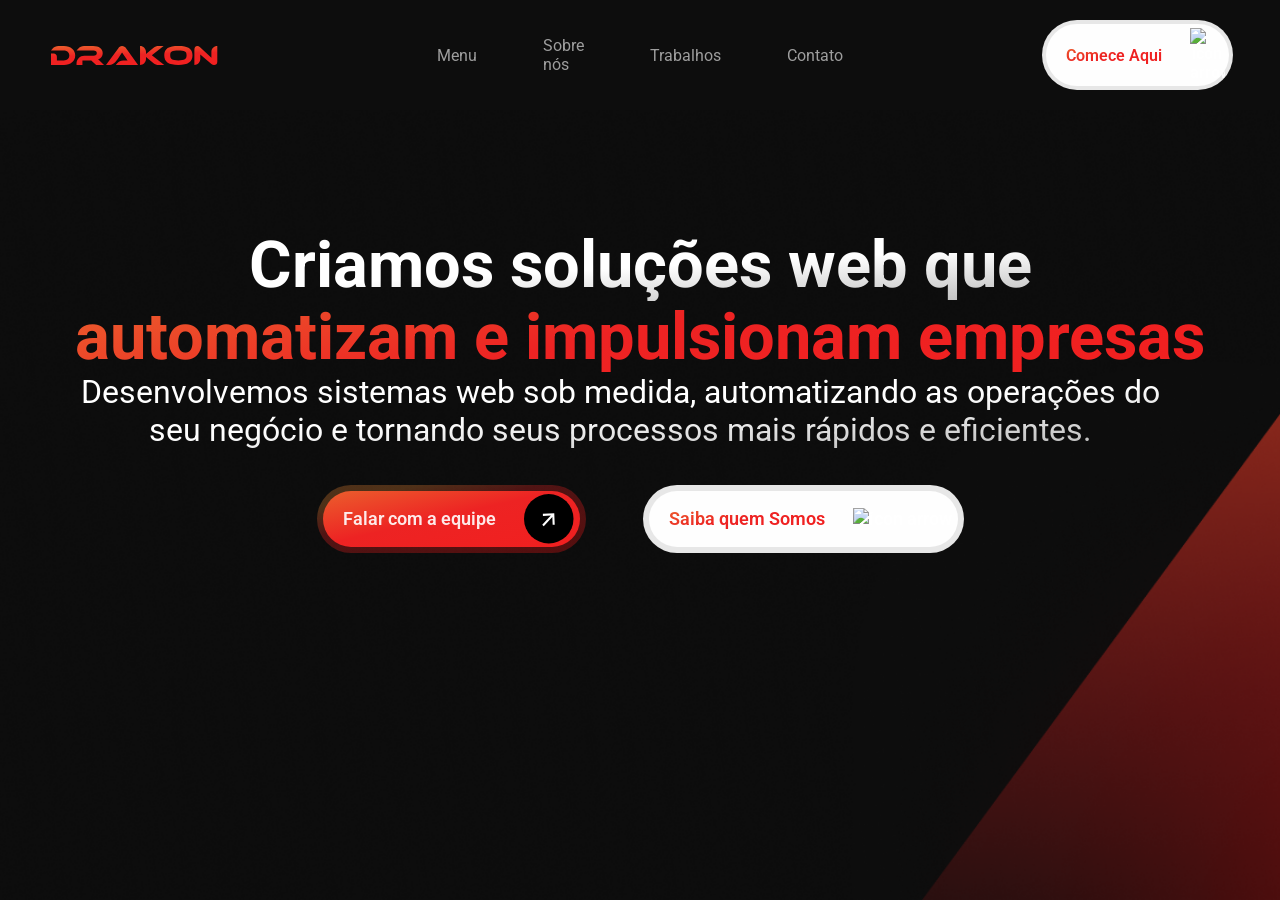
==== index.html @ f95ead0e "index main" ====
<!DOCTYPE html>
<html lang="pt-br">

<head>
    <meta charset="UTF-8">
    <meta name="viewport" content="width=device-width, initial-scale=1.0">
    <link rel="preconnect" href="https://fonts.googleapis.com">
    <link rel="preconnect" href="https://fonts.gstatic.com" crossorigin>
    <link
        href="https://fonts.googleapis.com/css2?family=Inter:ital,opsz,wght@0,14..32,100..900;1,14..32,100..900&family=Montserrat:ital,wght@0,100..900;1,100..900&family=Roboto:ital,wght@0,100..900;1,100..900&display=swap"
        rel="stylesheet">

    <link rel="stylesheet" href="../style.css">
    <title>Document</title>
</head>

<body>
    <header class="header">
        <div class="logo-header">
            <img src="../src/assets/Drakon.svg" alt="" class="logo-drakon">
        </div>
        <nav class="navBar">
            <a class="link" href="#"><span>Menu</span></a>
            <a class="link" href="#"><span>Sobre nós</span></a>
            <a class="link" href="#"><span>Trabalhos</span></a>
            <a class="link" href="#"><span>Contato</span></a>
        </nav>

        <div class="cta-header">
            <button class="btn btn-header ">
                <span class="text-gradient">Comece Aqui</span>
                <img class="arrow" src="../src/assets/icons/Arrow-red.svg" alt="icon arrow">
            </button>
        </div>

    </header>

    <section class="hero-section">

        <div class="hero-content">
            <div class="text-content">
                <h1 class="titulo-hero"><span class="white-gradient">Criamos soluções web que</span> <span
                        class="text-gradient">automatizam e
                        impulsionam empresas</span></h1>
                <p class="subtitulo-hero">Desenvolvemos sistemas web sob medida,
                    automatizando as operações do seu negócio e
                    tornando seus processos mais rápidos e
                    eficientes.</p>
            </div>
            <div class="buttons-content">
                <button class="btn btn-primary">
                    Falar com a equipe
                    <img src="../src/assets/icons/Arrow.svg" alt="icon arrow">
                </button>
                <button class="btn btn-secondary">
                    <span class="text-gradient">Saiba quem Somos</span>
                    <img src="../src/assets/icons/Arrow-red.svg" alt="icon arrow">
                </button>
            </div>

        </div>
    </section>


</body>

</html>
---- style.css ----
@import url('src/components/header.css');
@import url('src/components/hero.css');
@import url('src/components/main.css');
@import url('src/components/button.css');


* {
    margin: 0;
    padding: 0;
    box-sizing: border-box;

    font-family: "Roboto", "Inter", "Montserrat", sans-serif;

}

:root {

    --neutral-950: #0D0D0D;
    --text-black: rgba(0, 0, 0, 0.90);
    --text-white: rgba(255, 255, 255, 0.90);

    --text-gradient-white: linear-gradient(177deg, #FFF 51.58%, rgba(208, 208, 208, 0.91) 92.37%, rgba(153, 153, 153, 0.90) 159.58%);

    --gradient: linear-gradient(347deg, #FF1414 -156.49%, #ED2323 53.42%, #EA8533 129.89%);

}

html {
    scroll-behavior: smooth;
    scroll-padding-top: 80px;
}

body {
    background-color: var(--neutral-950);

    overflow-x: hidden;

}

a {
    text-decoration: none;
}

button {
    border: none;
    cursor: pointer;
}



/* .bg-hero {
    position: absolute;
    top: 0;
    left: 0;
    right: 0;
    bottom: 0;

    width: 100%;
    height: 100%;
    object-fit: cover;
} */



/* .bg-hero {
    position: absolute;
    z-index: -5;
    top: calc(32px + 84px);
    right: calc( 1829.897px - 914px);

    width: 1829.897px;
    height: 1083px;

} */
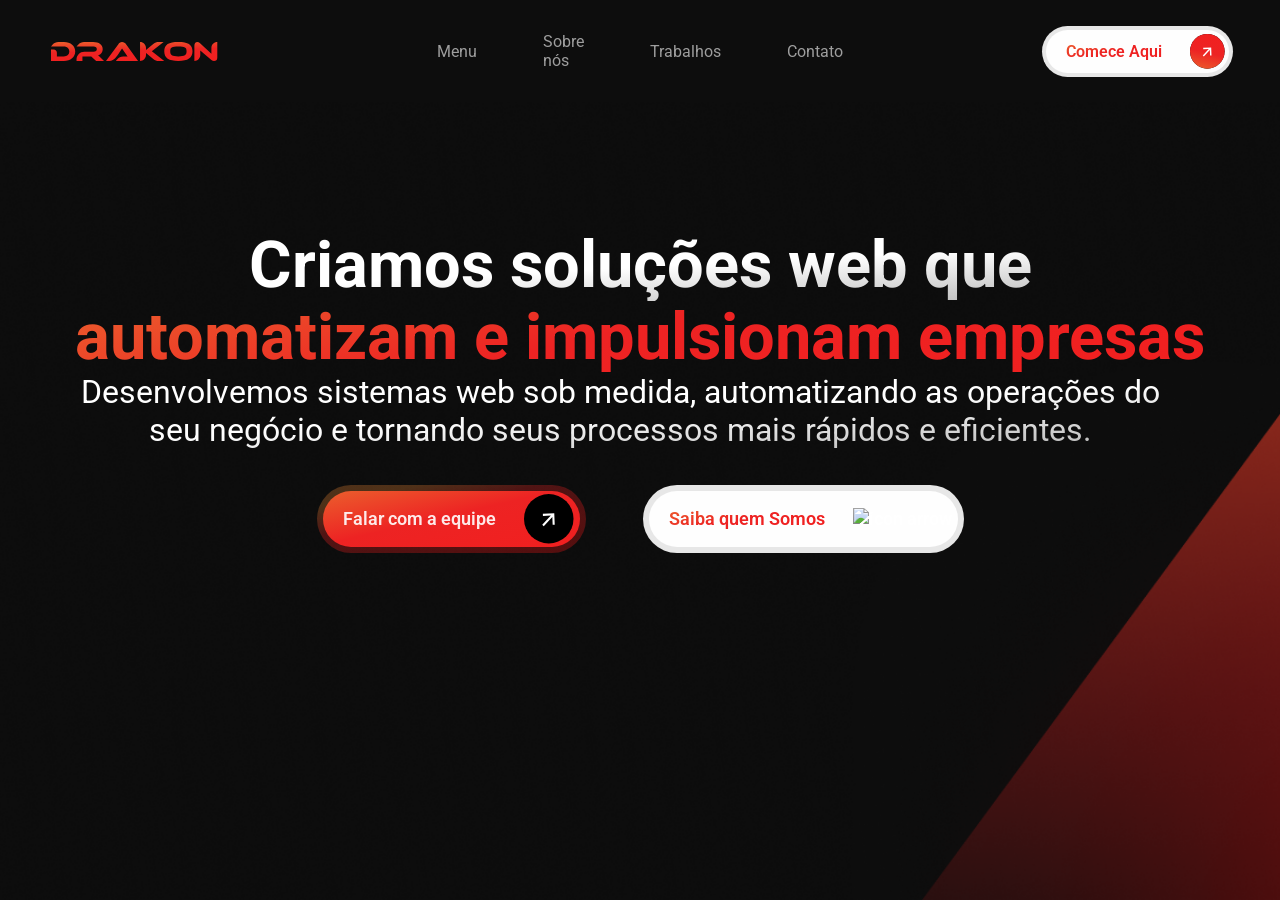
==== commit af077386: "adjust icons" ====
--- a/index.html
+++ b/index.html
@@ -10,14 +10,14 @@
         href="https://fonts.googleapis.com/css2?family=Inter:ital,opsz,wght@0,14..32,100..900;1,14..32,100..900&family=Montserrat:ital,wght@0,100..900;1,100..900&family=Roboto:ital,wght@0,100..900;1,100..900&display=swap"
         rel="stylesheet">
 
-    <link rel="stylesheet" href="../style.css">
-    <title>Document</title>
+    <link rel="stylesheet" href="style.css">
+    <title>LP - Drakon Code</title>
 </head>
 
 <body>
     <header class="header">
         <div class="logo-header">
-            <img src="../src/assets/Drakon.svg" alt="" class="logo-drakon">
+            <img src="src/assets/Drakon.svg" alt="" class="logo-drakon">
         </div>
         <nav class="navBar">
             <a class="link" href="#"><span>Menu</span></a>
@@ -29,7 +29,7 @@
         <div class="cta-header">
             <button class="btn btn-header ">
                 <span class="text-gradient">Comece Aqui</span>
-                <img class="arrow" src="../src/assets/icons/Arrow-red.svg" alt="icon arrow">
+                <img class="arrow" src="src/assets/icons/arrow-red.svg" alt="icon arrow">
             </button>
         </div>
 
@@ -50,11 +50,11 @@
             <div class="buttons-content">
                 <button class="btn btn-primary">
                     Falar com a equipe
-                    <img src="../src/assets/icons/Arrow.svg" alt="icon arrow">
+                    <img src="src/assets/icons/Arrow.svg" alt="icon arrow">
                 </button>
                 <button class="btn btn-secondary">
                     <span class="text-gradient">Saiba quem Somos</span>
-                    <img src="../src/assets/icons/Arrow-red.svg" alt="icon arrow">
+                    <img src="src/assets/icons/Arrow-red.svg" alt="icon arrow">
                 </button>
             </div>
 
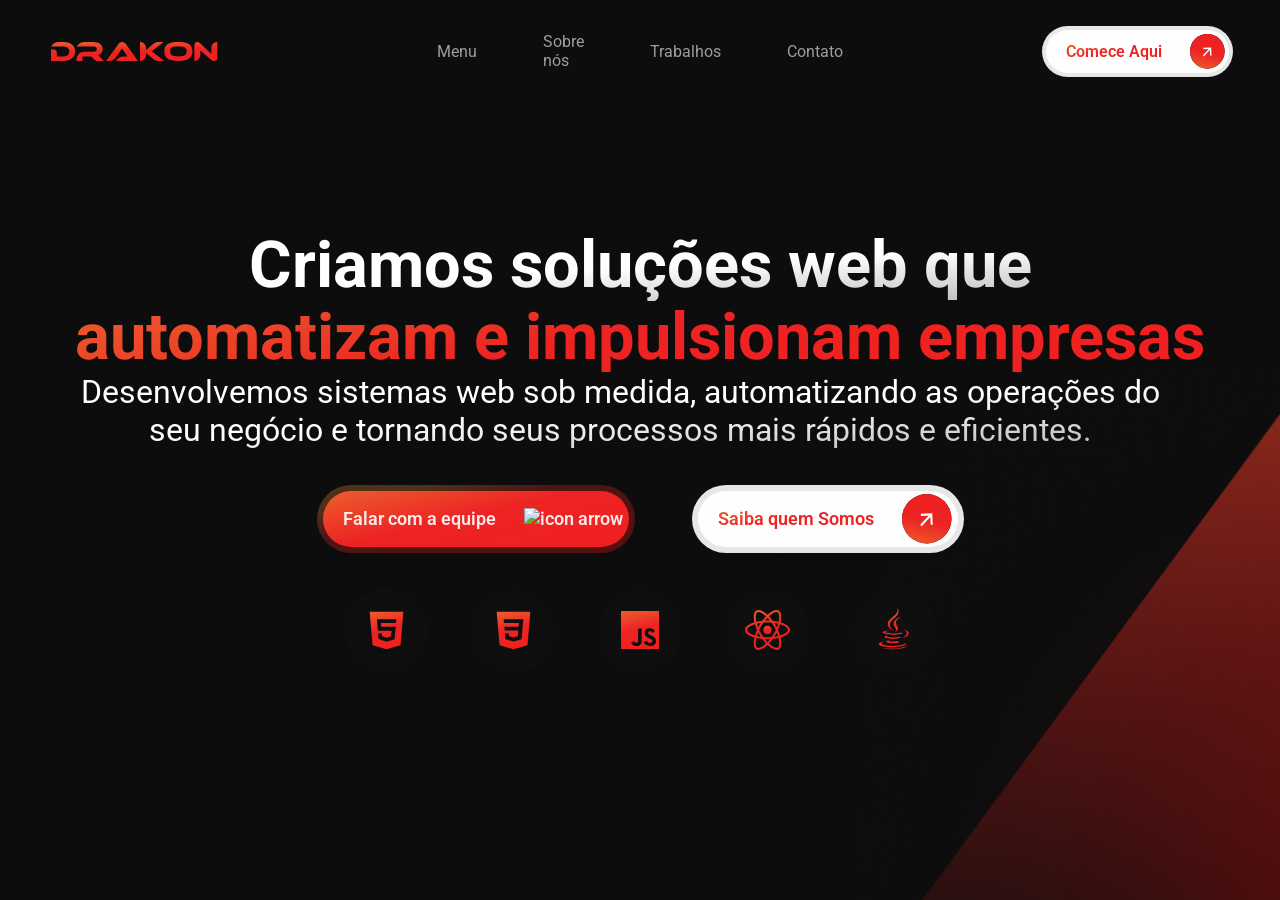
==== commit dd56345e: "create container tech-content and add style hero" ====
--- a/index.html
+++ b/index.html
@@ -50,14 +50,32 @@
             <div class="buttons-content">
                 <button class="btn btn-primary">
                     Falar com a equipe
-                    <img src="src/assets/icons/Arrow.svg" alt="icon arrow">
+                    <img src="src/assets/icons/arrow.svg" alt="icon arrow">
                 </button>
                 <button class="btn btn-secondary">
                     <span class="text-gradient">Saiba quem Somos</span>
-                    <img src="src/assets/icons/Arrow-red.svg" alt="icon arrow">
+                    <img src="src/assets/icons/arrow-red.svg" alt="icon arrow">
                 </button>
             </div>
-
+            <div class="tech-content">
+                <div class="tech-icons">
+                    <div class="icon">
+                        <img src="src/assets/icons/html-solid.svg" alt="" class="tech">
+                    </div>
+                    <div class="icon">
+                        <img src="src/assets/icons/css-solid.svg" alt="" class="tech">
+                    </div>
+                    <div class="icon">
+                        <img src="src/assets/icons/javascript-solid.svg" alt="" class="tech">
+                    </div>
+                    <div class="icon">
+                        <img src="src/assets/icons/react-fill.svg" alt="" class="tech">
+                    </div>
+                    <div class="icon">
+                        <img src="src/assets/icons/java-fill.svg" alt="" class="tech">
+                    </div>
+                </div>
+            </div>
         </div>
     </section>
 
